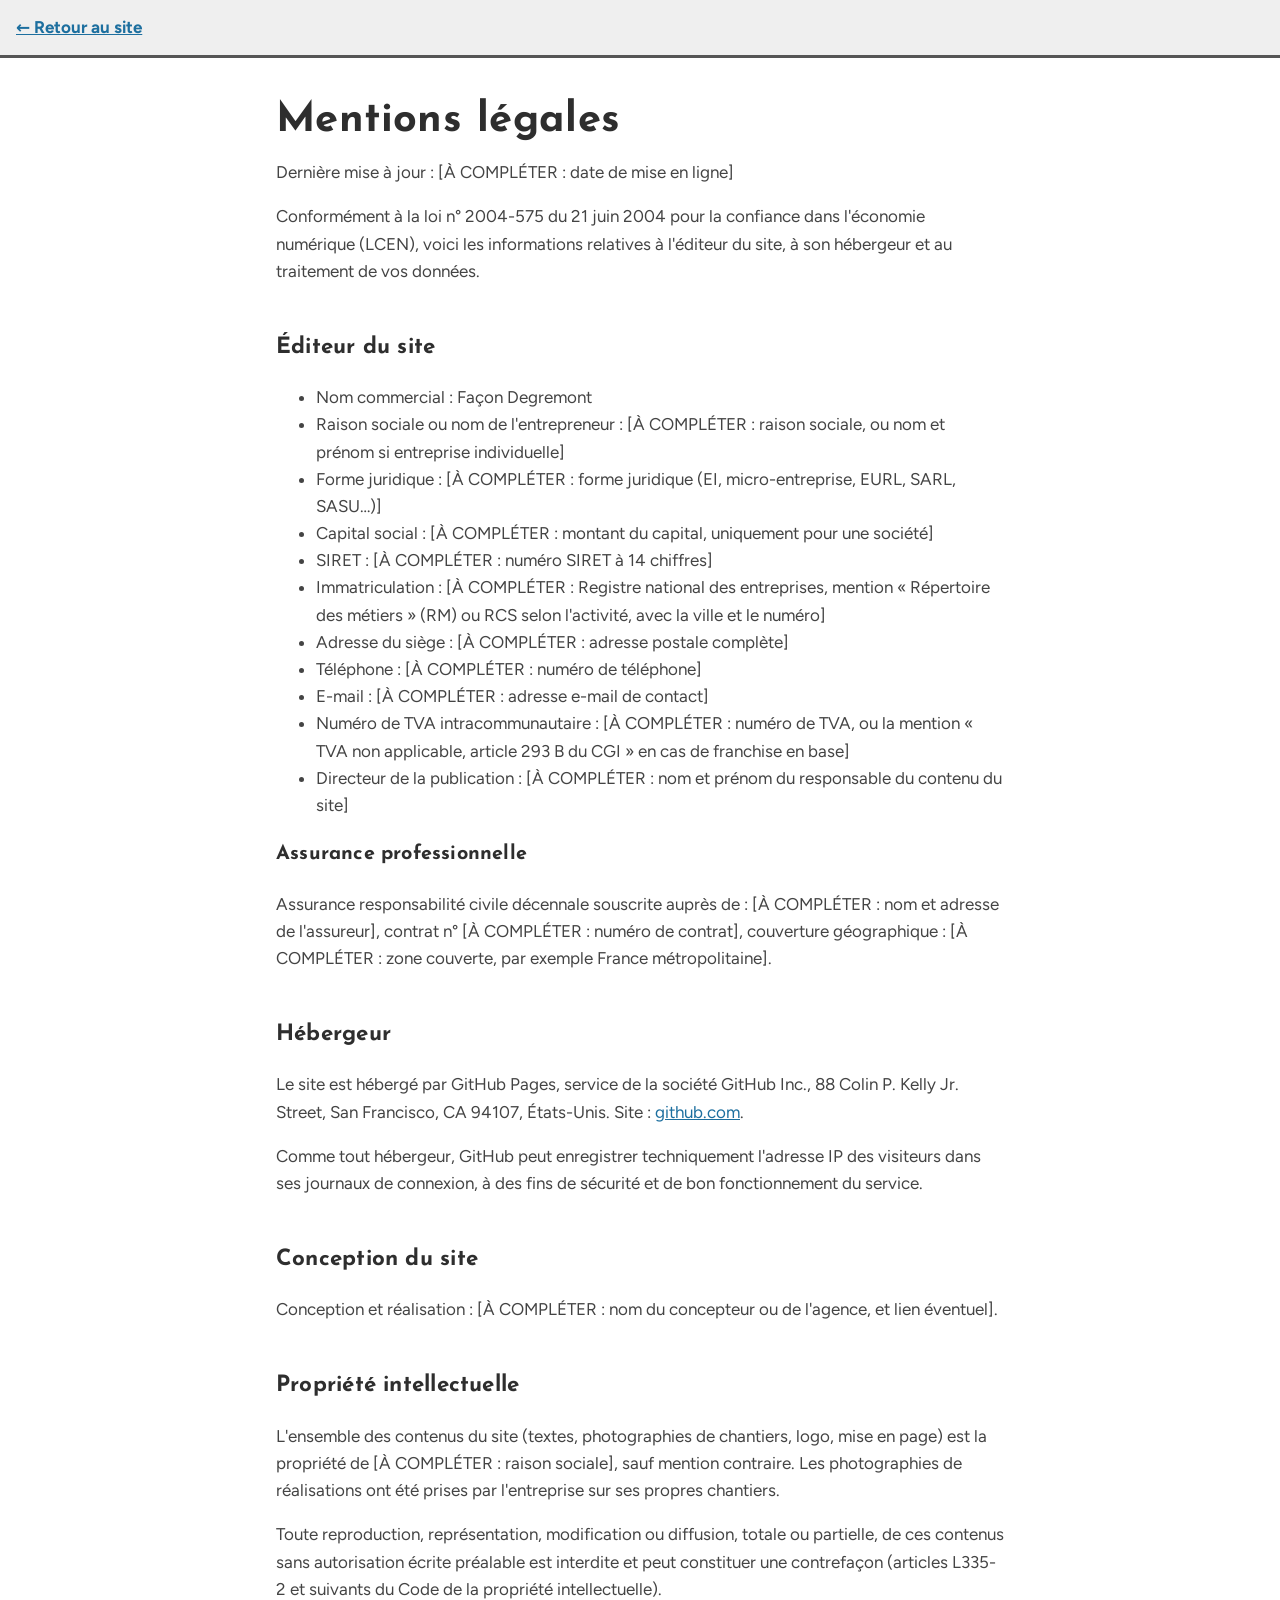
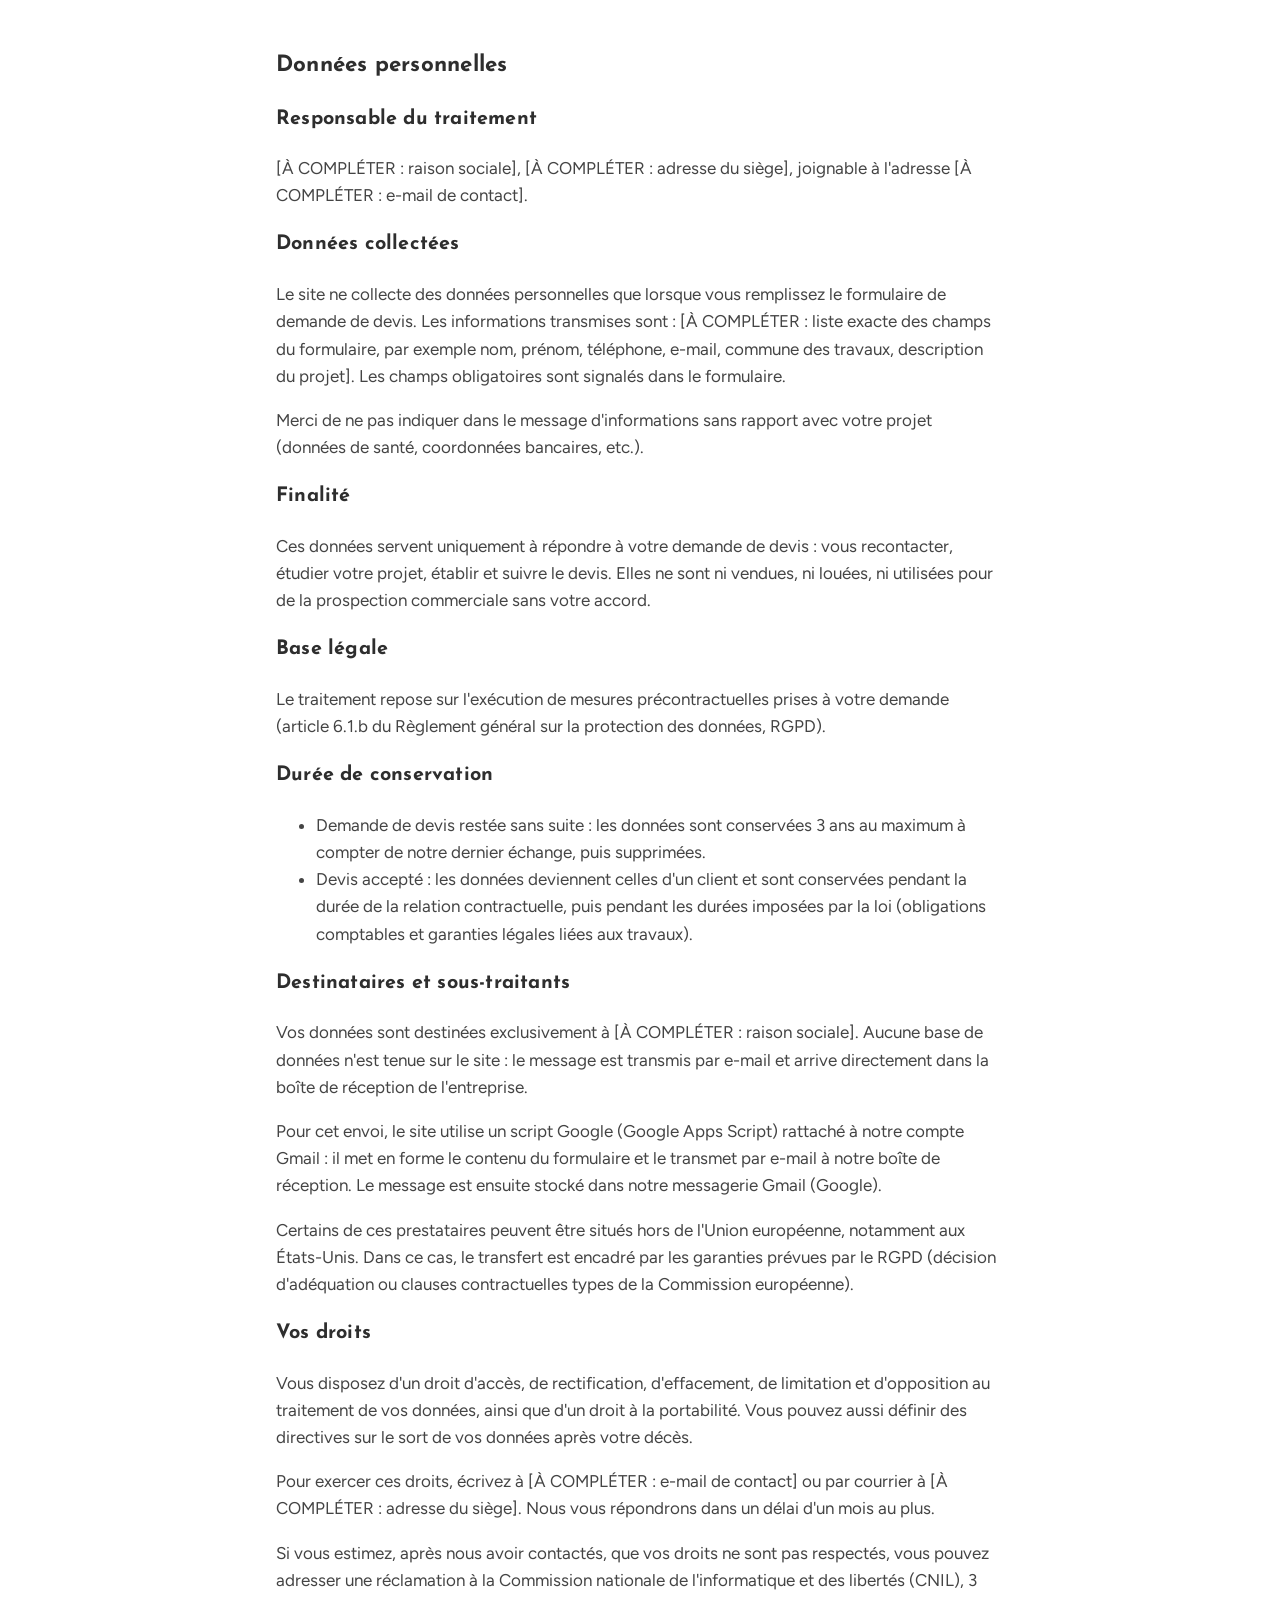
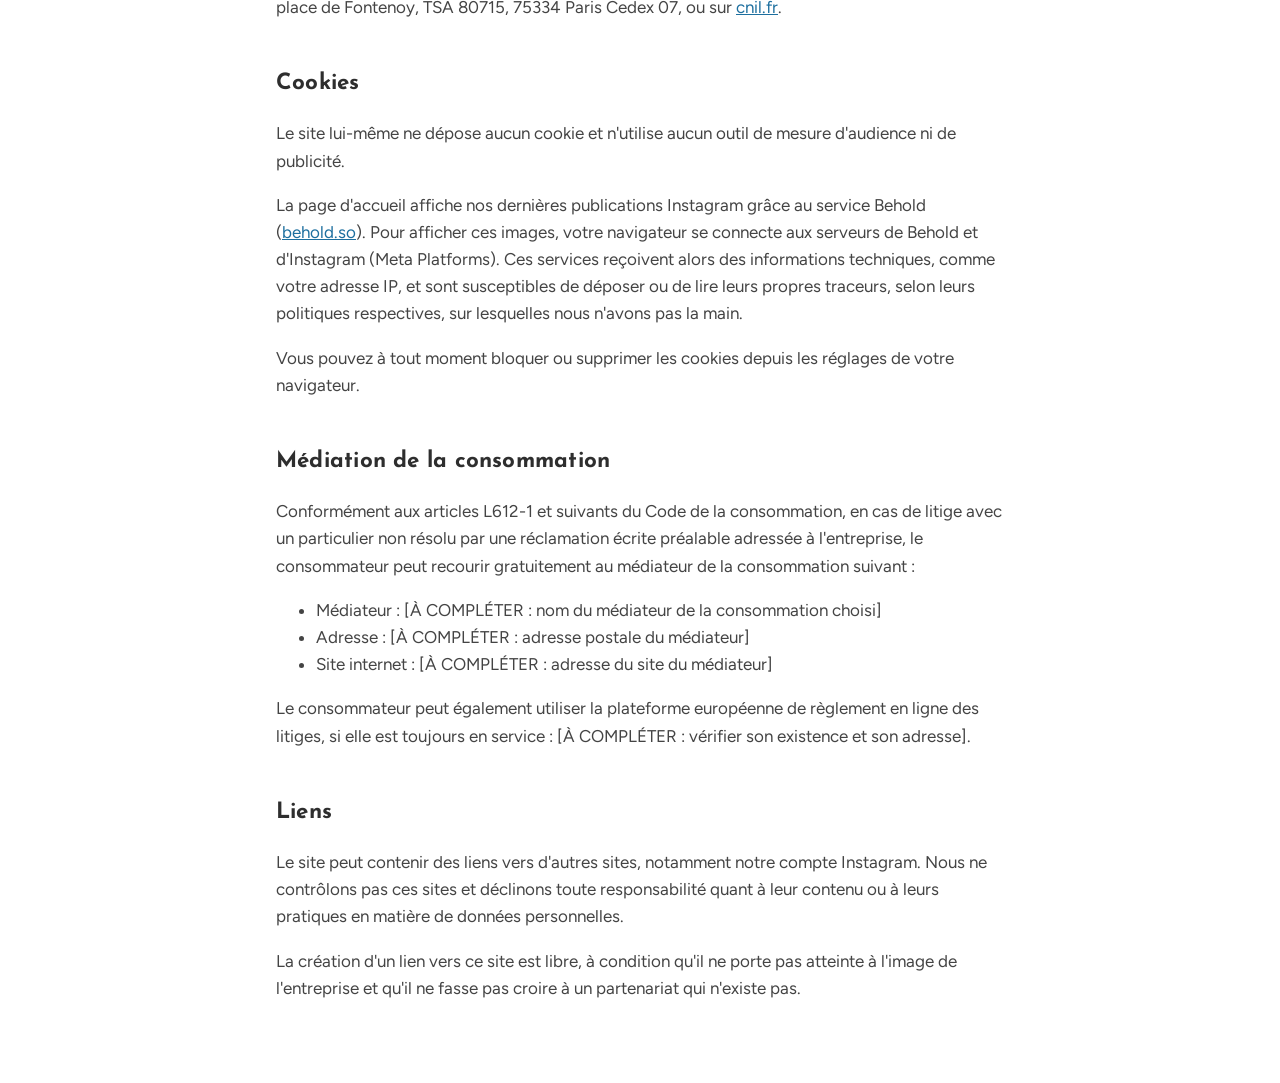
==== mentions-legales.html @ e706d376 "Premier envoi du site Façon Degremont Co-Authored-By: Claude Sonnet 5.5 <noreply@anthropic.com>" ====
<!doctype html>
<html lang="fr">
<head>
  <meta charset="utf-8">
  <meta name="viewport" content="width=device-width, initial-scale=1">
  <meta name="robots" content="noindex">
  <title>Mentions légales et données personnelles | Façon Degremont</title>
  <meta name="description" content="Mentions légales, hébergement, protection des données personnelles et cookies du site Façon Degremont.">
  <link rel="stylesheet" href="css/style.css">
</head>
<body class="page-legale">

  <!--
    BROUILLON À FAIRE RELIRE PAR UN PROFESSIONNEL (juriste, avocat ou expert-comptable) AVANT MISE EN LIGNE.
    Tous les champs [À COMPLÉTER : ...] doivent être remplis avec les informations réelles de l'entreprise.
    Les références de textes de loi et les durées sont à revérifier sur legifrance.gouv.fr, cnil.fr,
    economie.gouv.fr (DGCCRF) et service-public.fr.
  -->

  <header class="legal-header">
    <a href="index.html" class="legal-back">← Retour au site</a>
  </header>

  <main class="legal container">

    <h1>Mentions légales</h1>
    <p>Dernière mise à jour : [À COMPLÉTER : date de mise en ligne]</p>
    <p>Conformément à la loi n° 2004-575 du 21 juin 2004 pour la confiance dans l'économie numérique (LCEN), voici les informations relatives à l'éditeur du site, à son hébergeur et au traitement de vos données.</p>

    <section id="editeur">
      <h2>Éditeur du site</h2>
      <ul>
        <li>Nom commercial : Façon Degremont</li>
        <li>Raison sociale ou nom de l'entrepreneur : [À COMPLÉTER : raison sociale, ou nom et prénom si entreprise individuelle]</li>
        <li>Forme juridique : [À COMPLÉTER : forme juridique (EI, micro-entreprise, EURL, SARL, SASU…)]</li>
        <li>Capital social : [À COMPLÉTER : montant du capital, uniquement pour une société]</li>
        <li>SIRET : [À COMPLÉTER : numéro SIRET à 14 chiffres]</li>
        <li>Immatriculation : [À COMPLÉTER : Registre national des entreprises, mention « Répertoire des métiers » (RM) ou RCS selon l'activité, avec la ville et le numéro]</li>
        <li>Adresse du siège : [À COMPLÉTER : adresse postale complète]</li>
        <li>Téléphone : [À COMPLÉTER : numéro de téléphone]</li>
        <li>E-mail : [À COMPLÉTER : adresse e-mail de contact]</li>
        <li>Numéro de TVA intracommunautaire : [À COMPLÉTER : numéro de TVA, ou la mention « TVA non applicable, article 293 B du CGI » en cas de franchise en base]</li>
        <li>Directeur de la publication : [À COMPLÉTER : nom et prénom du responsable du contenu du site]</li>
      </ul>

      <h3>Assurance professionnelle</h3>
      <p>Assurance responsabilité civile décennale souscrite auprès de : [À COMPLÉTER : nom et adresse de l'assureur], contrat n° [À COMPLÉTER : numéro de contrat], couverture géographique : [À COMPLÉTER : zone couverte, par exemple France métropolitaine].</p>
      <!--
        Pour un artisan du bâtiment, l'assurance décennale (nom de l'assureur, coordonnées, zone géographique couverte)
        doit figurer sur chaque devis et chaque facture (loi Pinel du 18 juin 2014, article L243-2 du Code des assurances,
        à vérifier). Sur le site, ce n'est pas strictement imposé mais c'est conseillé : c'est un gage de sérieux et
        cela évite toute ambiguïté si le site présente des tarifs ou des offres.
      -->
    </section>

    <section id="hebergeur">
      <h2>Hébergeur</h2>
      <p>Le site est hébergé par GitHub Pages, service de la société GitHub Inc., 88 Colin P. Kelly Jr. Street, San Francisco, CA 94107, États-Unis. Site : <a href="https://github.com" rel="noopener">github.com</a>.</p>
      <p>Comme tout hébergeur, GitHub peut enregistrer techniquement l'adresse IP des visiteurs dans ses journaux de connexion, à des fins de sécurité et de bon fonctionnement du service.</p>
    </section>

    <section id="credits">
      <h2>Conception du site</h2>
      <p>Conception et réalisation : [À COMPLÉTER : nom du concepteur ou de l'agence, et lien éventuel].</p>
    </section>

    <section id="propriete">
      <h2>Propriété intellectuelle</h2>
      <p>L'ensemble des contenus du site (textes, photographies de chantiers, logo, mise en page) est la propriété de [À COMPLÉTER : raison sociale], sauf mention contraire. Les photographies de réalisations ont été prises par l'entreprise sur ses propres chantiers.</p>
      <p>Toute reproduction, représentation, modification ou diffusion, totale ou partielle, de ces contenus sans autorisation écrite préalable est interdite et peut constituer une contrefaçon (articles L335-2 et suivants du Code de la propriété intellectuelle).</p>
      <!--
        À vérifier par l'entreprise : que chaque photo publiée a bien été prise par elle ; que les clients ont donné leur accord
        pour la publication des photos de leur logement ; qu'aucune personne ni élément permettant d'identifier le domicile
        (numéro de rue, plaque, visage) n'apparaît sans autorisation.
      -->
    </section>

    <section id="donnees">
      <h2>Données personnelles</h2>

      <h3>Responsable du traitement</h3>
      <p>[À COMPLÉTER : raison sociale], [À COMPLÉTER : adresse du siège], joignable à l'adresse [À COMPLÉTER : e-mail de contact].</p>

      <h3>Données collectées</h3>
      <p>Le site ne collecte des données personnelles que lorsque vous remplissez le formulaire de demande de devis. Les informations transmises sont : [À COMPLÉTER : liste exacte des champs du formulaire, par exemple nom, prénom, téléphone, e-mail, commune des travaux, description du projet]. Les champs obligatoires sont signalés dans le formulaire.</p>
      <p>Merci de ne pas indiquer dans le message d'informations sans rapport avec votre projet (données de santé, coordonnées bancaires, etc.).</p>

      <h3>Finalité</h3>
      <p>Ces données servent uniquement à répondre à votre demande de devis : vous recontacter, étudier votre projet, établir et suivre le devis. Elles ne sont ni vendues, ni louées, ni utilisées pour de la prospection commerciale sans votre accord.</p>

      <h3>Base légale</h3>
      <p>Le traitement repose sur l'exécution de mesures précontractuelles prises à votre demande (article 6.1.b du Règlement général sur la protection des données, RGPD).</p>

      <h3>Durée de conservation</h3>
      <ul>
        <li>Demande de devis restée sans suite : les données sont conservées 3 ans au maximum à compter de notre dernier échange, puis supprimées.</li>
        <li>Devis accepté : les données deviennent celles d'un client et sont conservées pendant la durée de la relation contractuelle, puis pendant les durées imposées par la loi (obligations comptables et garanties légales liées aux travaux).</li>
      </ul>
      <!--
        Durées proposées, à valider avec un professionnel : 3 ans pour un prospect correspond à la recommandation de la CNIL ;
        pour un client, pièces comptables 10 ans (Code de commerce) et dossier de chantier pendant la durée de la garantie
        décennale (10 ans après réception des travaux). À vérifier.
      -->

      <h3>Destinataires et sous-traitants</h3>
      <p>Vos données sont destinées exclusivement à [À COMPLÉTER : raison sociale]. Aucune base de données n'est tenue sur le site : le message est transmis par e-mail et arrive directement dans la boîte de réception de l'entreprise.</p>
      <p>Pour cet envoi, le site utilise un script Google (Google Apps Script) rattaché à notre compte Gmail : il met en forme le contenu du formulaire et le transmet par e-mail à notre boîte de réception. Le message est ensuite stocké dans notre messagerie Gmail (Google).</p>
      <p>Certains de ces prestataires peuvent être situés hors de l'Union européenne, notamment aux États-Unis. Dans ce cas, le transfert est encadré par les garanties prévues par le RGPD (décision d'adéquation ou clauses contractuelles types de la Commission européenne).</p>
      <!--
        À vérifier avant mise en ligne : garanties de transfert de Google (hébergement hors UE possible, clauses contractuelles types),
        durée de conservation des messages dans Gmail, et mention éventuelle de Google dans la politique de confidentialité. Adapter le paragraphe ci-dessus selon le résultat.
      -->

      <h3>Vos droits</h3>
      <p>Vous disposez d'un droit d'accès, de rectification, d'effacement, de limitation et d'opposition au traitement de vos données, ainsi que d'un droit à la portabilité. Vous pouvez aussi définir des directives sur le sort de vos données après votre décès.</p>
      <p>Pour exercer ces droits, écrivez à [À COMPLÉTER : e-mail de contact] ou par courrier à [À COMPLÉTER : adresse du siège]. Nous vous répondrons dans un délai d'un mois au plus.</p>
      <p>Si vous estimez, après nous avoir contactés, que vos droits ne sont pas respectés, vous pouvez adresser une réclamation à la Commission nationale de l'informatique et des libertés (CNIL), 3 place de Fontenoy, TSA 80715, 75334 Paris Cedex 07, ou sur <a href="https://www.cnil.fr" rel="noopener">cnil.fr</a>.</p>
    </section>

    <section id="cookies">
      <h2>Cookies</h2>
      <p>Le site lui-même ne dépose aucun cookie et n'utilise aucun outil de mesure d'audience ni de publicité.</p>
      <p>La page d'accueil affiche nos dernières publications Instagram grâce au service Behold (<a href="https://behold.so" rel="noopener">behold.so</a>). Pour afficher ces images, votre navigateur se connecte aux serveurs de Behold et d'Instagram (Meta Platforms). Ces services reçoivent alors des informations techniques, comme votre adresse IP, et sont susceptibles de déposer ou de lire leurs propres traceurs, selon leurs politiques respectives, sur lesquelles nous n'avons pas la main.</p>
      <p>Vous pouvez à tout moment bloquer ou supprimer les cookies depuis les réglages de votre navigateur.</p>
      <!--
        À vérifier techniquement avant mise en ligne (outils de développement du navigateur, onglet Application / Stockage,
        en navigation privée) : le widget Behold ou les images Instagram déposent-ils des cookies ou lisent-ils un stockage local ?
        - Si aucun traceur : garder ce texte tel quel.
        - Si des traceurs non indispensables sont déposés : il faut recueillir le consentement AVANT de charger le widget
          (bandeau avec boutons « Accepter » et « Refuser » de même poids, ou affichage du flux au clic sur
          « Afficher les publications Instagram »), et compléter cette section avec la liste des traceurs et leur durée.
      -->
    </section>

    <section id="mediation">
      <h2>Médiation de la consommation</h2>
      <p>Conformément aux articles L612-1 et suivants du Code de la consommation, en cas de litige avec un particulier non résolu par une réclamation écrite préalable adressée à l'entreprise, le consommateur peut recourir gratuitement au médiateur de la consommation suivant :</p>
      <ul>
        <li>Médiateur : [À COMPLÉTER : nom du médiateur de la consommation choisi]</li>
        <li>Adresse : [À COMPLÉTER : adresse postale du médiateur]</li>
        <li>Site internet : [À COMPLÉTER : adresse du site du médiateur]</li>
      </ul>
      <p>Le consommateur peut également utiliser la plateforme européenne de règlement en ligne des litiges, si elle est toujours en service : [À COMPLÉTER : vérifier son existence et son adresse].</p>
      <!--
        Obligation : tout professionnel qui vend des biens ou des services à des particuliers doit adhérer à un médiateur
        de la consommation et communiquer ses coordonnées (site, devis, contrats). L'adhésion est payante pour l'entreprise,
        gratuite pour le client. Liste des médiateurs référencés : site de la CECMC (economie.gouv.fr/mediation-conso).
        La plateforme européenne de règlement en ligne des litiges (RLL) a été annoncée comme supprimée en 2025 : vérifier
        avant de la mentionner, sinon retirer le paragraphe.
      -->
    </section>

    <section id="liens">
      <h2>Liens</h2>
      <p>Le site peut contenir des liens vers d'autres sites, notamment notre compte Instagram. Nous ne contrôlons pas ces sites et déclinons toute responsabilité quant à leur contenu ou à leurs pratiques en matière de données personnelles.</p>
      <p>La création d'un lien vers ce site est libre, à condition qu'il ne porte pas atteinte à l'image de l'entreprise et qu'il ne fasse pas croire à un partenariat qui n'existe pas.</p>
    </section>

  </main>

  <!--
    TEXTE DE LA CASE DU FORMULAIRE DE DEVIS (case NON précochée, envoi impossible sans elle) :

    <label><input type="checkbox" name="rgpd" required> J'accepte que mes informations soient utilisées uniquement pour répondre à ma demande de devis. <a href="mentions-legales.html#donnees">En savoir plus</a></label>
  -->
</body>
</html>
---- css/style.css ----
/* Façon Degremont — charte : bleu #70c8fa, gris #aaaaaa, gris clair #efefef, anthracite #555555 */
@font-face { font-family: "Josefin"; src: url("../assets/fonts/josefin-sans-latin-wght-normal.woff2") format("woff2"); font-weight: 100 700; font-display: swap; }
@font-face { font-family: "Figtree"; src: url("../assets/fonts/figtree-latin-wght-normal.woff2") format("woff2"); font-weight: 300 900; font-display: swap; }

:root {
  --bleu: #70c8fa;
  --bleu-fonce: #1d6f9f;      /* texte/lien bleu lisible (contraste AA sur clair) */
  --bleu-pale: #e3f4fe;
  --gris: #aaaaaa;
  --gris-clair: #efefef;
  --anthracite: #555555;
  --encre: #2e2e2e;
  --texte: #444444;
  --blanc: #ffffff;
  --trait: 3px solid var(--anthracite);
  --r: 4px;
  --gut: 16px;
  --max: 1200px;
  --ease: cubic-bezier(.2,.7,.2,1);
}

*, *::before, *::after { box-sizing: border-box; }
html { scroll-behavior: smooth; scroll-padding-top: 72px; -webkit-text-size-adjust: 100%; }
@media (prefers-reduced-motion: reduce) { html { scroll-behavior: auto; } *, *::before, *::after { animation-duration: .01ms !important; transition-duration: .01ms !important; } }
body { margin: 0; background: var(--gris-clair); color: var(--texte); font: 400 1.0625rem/1.6 "Figtree", system-ui, sans-serif; overflow-x: hidden; }
img { max-width: 100%; display: block; }
a { color: var(--bleu-fonce); }
h1, h2, h3, .title, .brand-name, .slogan { font-family: "Josefin", "Figtree", sans-serif; color: var(--encre); letter-spacing: .01em; }
h1 { font-size: clamp(2rem, 7.5vw, 3.6rem); line-height: 1.05; font-weight: 700; margin: .2em 0 .35em; text-wrap: balance; }
.title { font-size: clamp(1.7rem, 5.5vw, 2.6rem); font-weight: 700; line-height: 1.1; margin: 0 0 .6em; }
.sr-only { position: absolute; width: 1px; height: 1px; overflow: hidden; clip: rect(0 0 0 0); white-space: nowrap; }
.skip { position: absolute; left: -999px; top: 8px; background: var(--encre); color: #fff; padding: 8px 12px; z-index: 100; }
.skip:focus { left: 8px; }
:focus-visible { outline: 3px solid var(--bleu-fonce); outline-offset: 3px; }

/* Boutons */
.btn { display: inline-flex; align-items: center; justify-content: center; min-height: 48px; padding: 0 22px; background: var(--bleu); color: var(--encre); font: 700 1rem/1 "Figtree", sans-serif; text-decoration: none; border: var(--trait); border-radius: var(--r); box-shadow: 4px 4px 0 var(--anthracite); transition: transform .15s var(--ease), box-shadow .15s var(--ease); cursor: pointer; }
.btn:active { transform: translate(3px, 3px); box-shadow: 1px 1px 0 var(--anthracite); }
@media (hover: hover) { .btn:hover { transform: translate(-1px, -1px); box-shadow: 6px 6px 0 var(--anthracite); } }
.btn-small { min-height: 40px; padding: 0 14px; font-size: .92rem; box-shadow: 3px 3px 0 var(--anthracite); }
.btn-block { width: 100%; }

/* En-tête */
.top { position: sticky; top: 0; z-index: 50; display: flex; align-items: center; gap: 12px; padding: 10px var(--gut); background: rgba(239,239,239,.92); backdrop-filter: blur(8px); border-bottom: 1px solid rgba(85,85,85,.15); }
.brand { display: flex; align-items: center; gap: 10px; text-decoration: none; margin-right: auto; }
.brand img { width: 40px; height: 40px; object-fit: contain; }
.brand-name { white-space: nowrap; font-weight: 700; font-size: clamp(.85rem, 3.8vw, 1.05rem); text-transform: uppercase; letter-spacing: .08em; }
.call, .burger { width: 44px; height: 44px; display: grid; place-items: center; border: 2px solid var(--anthracite); border-radius: var(--r); background: var(--blanc); }
.call svg { width: 20px; fill: var(--anthracite); }
.burger { gap: 5px; align-content: center; cursor: pointer; padding: 0; }
.burger span { display: block; width: 20px; height: 2px; background: var(--anthracite); transition: transform .2s; }
.burger[aria-expanded="true"] span:first-child { transform: translateY(3.5px) rotate(45deg); }
.burger[aria-expanded="true"] span:last-child { transform: translateY(-3.5px) rotate(-45deg); }
.nav { position: fixed; inset: 65px 0 auto 0; display: flex; flex-direction: column; gap: 4px; padding: 12px var(--gut) 20px; background: var(--gris-clair); border-bottom: var(--trait); transform: translateY(-120%); transition: transform .3s var(--ease); }
.nav.open { transform: none; }
.nav a:not(.btn) { padding: 12px 4px; color: var(--encre); text-decoration: none; font-weight: 600; border-bottom: 1px solid rgba(85,85,85,.15); }
.nav .btn { margin-top: 10px; }
@media (min-width: 960px) {
  .burger, .call { display: none; }
  .nav { position: static; transform: none; flex-direction: row; align-items: center; gap: 22px; padding: 0; background: none; border: 0; }
  .nav a:not(.btn) { border: 0; padding: 6px 0; font-size: .95rem; background: linear-gradient(var(--bleu), var(--bleu)) 0 100% / 0 3px no-repeat; transition: background-size .25s var(--ease); }
  .nav a:not(.btn):hover { background-size: 100% 3px; }
  .nav .btn { margin: 0; }
}

/* Accueil + maison */
.hero { display: grid; gap: 8px; padding: 20px var(--gut) 32px; max-width: var(--max); margin: 0 auto; }
.slogan { margin: 0; color: var(--bleu-fonce); font-size: .82rem; font-weight: 600; text-transform: uppercase; letter-spacing: .32em; }
.lead { font-size: 1.08rem; max-width: 36em; margin: 0 0 20px; }
.pick-label { font-weight: 700; color: var(--encre); margin: 0 0 10px; }
.chips { display: flex; flex-wrap: wrap; gap: 8px; margin-bottom: 22px; }
.chip { display: inline-flex; align-items: center; gap: 8px; min-height: 44px; padding: 0 16px; font: 600 .98rem "Figtree", sans-serif; color: var(--encre); background: var(--blanc); border: 2px solid var(--anthracite); border-radius: 999px; cursor: pointer; transition: background .2s, transform .15s; }
.chip .dot { width: 10px; height: 10px; border-radius: 50%; border: 2px solid var(--anthracite); background: var(--gris-clair); transition: background .2s; }
.chip:active { transform: scale(.96); }
@media (hover: hover) { .chip:hover { background: var(--bleu-pale); } }
.chip[aria-pressed="true"] { background: var(--bleu); }
.chip[aria-pressed="true"] .dot { background: var(--encre); }
.hero-cta { display: flex; flex-wrap: wrap; align-items: center; gap: 16px 22px; }
.link-tel { font-weight: 700; color: var(--encre); text-decoration: none; border-bottom: 3px solid var(--bleu); padding-bottom: 2px; }

.stage { position: relative; order: -1; height: clamp(250px, 40vh, 400px); margin: 0 calc(var(--gut) * -1); }
.stage-3d { position: absolute; inset: 0; touch-action: pan-y; }
.stage-3d canvas { display: block; width: 100% !important; height: 100% !important; }
.stage-fallback { position: absolute; inset: 0; margin: auto; width: 58%; max-width: 300px; height: auto; opacity: 0; transition: opacity .5s; }
.no-3d .stage-fallback { opacity: 1; }
.stage-hint { position: absolute; left: 0; right: 0; bottom: 6px; margin: 0; text-align: center; font-size: .85rem; color: var(--anthracite); transition: opacity .4s; pointer-events: none; }
.stage.has-focus .stage-hint { opacity: 0; }

.panel { position: fixed; left: 0; right: 0; bottom: 0; z-index: 60; max-height: 56vh; overflow-y: auto; padding: 22px var(--gut) calc(18px + env(safe-area-inset-bottom)); background: var(--blanc); border-top: var(--trait); border-radius: 14px 14px 0 0; box-shadow: 0 -10px 40px rgba(0,0,0,.18); transform: translateY(105%); transition: transform .45s var(--ease); }
.panel.show { transform: none; }
.panel::before { content: ""; position: absolute; top: 8px; left: 50%; width: 44px; height: 4px; margin-left: -22px; border-radius: 4px; background: var(--gris); }
.panel-close { position: absolute; top: 10px; right: 10px; width: 44px; height: 44px; font-size: 1.8rem; line-height: 1; color: var(--encre); background: none; border: 0; cursor: pointer; }
.panel-title { margin: 4px 48px 6px 0; font-size: 1.6rem; }
.panel-text { margin: 0 0 14px; }
.panel-photos { display: grid; grid-auto-flow: column; grid-auto-columns: 42%; gap: 10px; overflow-x: auto; scroll-snap-type: x mandatory; margin: 0 calc(var(--gut) * -1) 14px; padding: 0 var(--gut) 6px; scrollbar-width: thin; }
.ph { position: relative; padding: 0; border: 2px solid var(--anthracite); border-radius: var(--r); background: var(--gris-clair); overflow: hidden; cursor: zoom-in; scroll-snap-align: start; aspect-ratio: 3 / 4; }
.ph img { width: 100%; height: 100%; object-fit: cover; transition: transform .5s var(--ease); }
@media (hover: hover) { .ph:hover img { transform: scale(1.05); } }
.ph span { position: absolute; left: 0; right: 0; bottom: 0; padding: 22px 10px 8px; font-size: .85rem; color: #fff; text-align: left; background: linear-gradient(transparent, rgba(0,0,0,.65)); }
.panel-link { font-weight: 700; }

@media (min-width: 960px) {
  .hero { grid-template-columns: minmax(0, 5fr) minmax(0, 6fr); align-items: center; min-height: calc(100vh - 66px); padding-top: 10px; }
  .stage { order: 0; height: min(78vh, 680px); margin: 0; }
  .panel { position: absolute; left: auto; right: 0; top: 50%; bottom: auto; width: min(400px, 70%); max-height: 92%; border: var(--trait); border-radius: var(--r); box-shadow: 8px 8px 0 var(--anthracite); transform: translate(30px, -50%); opacity: 0; pointer-events: none; transition: transform .45s var(--ease), opacity .3s; }
  .panel.show { transform: translate(0, -50%); opacity: 1; pointer-events: auto; }
  .panel::before { display: none; }
  .panel-photos { grid-auto-flow: row; grid-template-columns: 1fr 1fr; grid-auto-columns: auto; overflow: visible; margin: 0 0 14px; padding: 0; }
  .ph { aspect-ratio: 1; }
}

/* Pourquoi */
.why { background: var(--anthracite); color: #f4f4f4; padding: 34px var(--gut); }
.why-list { list-style: none; margin: 0 auto; padding: 0; max-width: var(--max); display: grid; gap: 22px; }
.why-list li { display: grid; gap: 4px; padding-left: 18px; border-left: 4px solid var(--bleu); }
.why-list strong { font: 700 1.25rem/1.2 "Josefin", sans-serif; color: #fff; }
@media (min-width: 760px) { .why-list { grid-template-columns: repeat(3, 1fr); gap: 32px; } }

/* Sections génériques */
.steps, .works, .reviews, .insta, .contact { max-width: var(--max); margin: 0 auto; padding: 56px var(--gut); }
.section-head { display: flex; flex-wrap: wrap; align-items: baseline; justify-content: space-between; gap: 4px 20px; margin-bottom: 20px; }
.section-head .title { margin: 0; }
.section-sub { margin: 0; color: var(--anthracite); }
.link-more { font-weight: 700; }

/* Étapes : ligne qui se dessine au défilement */
.steps-list { list-style: none; margin: 0; padding: 0; display: grid; gap: 26px; position: relative; }
.steps-list::before { content: ""; position: absolute; left: 23px; top: 10px; bottom: 10px; width: 3px; background: var(--anthracite); transform-origin: top; transform: scaleY(var(--p, 0)); transition: transform 1.6s var(--ease); }
.steps-list.on { --p: 1; }
.step { position: relative; display: grid; grid-template-columns: 48px 1fr; column-gap: 16px; align-items: start; opacity: .25; transform: translateY(10px); transition: opacity .5s, transform .5s var(--ease); }
.steps-list.on .step { opacity: 1; transform: none; }
.steps-list.on .step:nth-child(2) { transition-delay: .35s; } .steps-list.on .step:nth-child(3) { transition-delay: .7s; } .steps-list.on .step:nth-child(4) { transition-delay: 1.05s; }
.step-n { grid-row: span 2; display: grid; place-items: center; width: 48px; height: 48px; font: 700 1.3rem "Josefin", sans-serif; color: var(--encre); background: var(--bleu); border: var(--trait); border-radius: 50%; position: relative; z-index: 1; }
.step strong { font: 700 1.2rem/1.25 "Josefin", sans-serif; color: var(--encre); padding-top: 4px; }
@media (min-width: 860px) {
  .steps-list { grid-template-columns: repeat(4, 1fr); gap: 24px; }
  .steps-list::before { left: 24px; right: 24px; top: 23px; bottom: auto; width: auto; height: 3px; transform-origin: left; transform: scaleX(var(--p, 0)); }
  .step { grid-template-columns: 1fr; row-gap: 12px; }
  .step-n { grid-row: auto; }
}

/* Réalisations + avant/après */
.works-grid { display: grid; gap: 22px; }
@media (min-width: 700px) { .works-grid { grid-template-columns: 1fr 1fr; } }
@media (min-width: 1040px) { .works-grid { grid-template-columns: repeat(3, 1fr); } }
.work { background: var(--blanc); border: var(--trait); border-radius: var(--r); overflow: hidden; }
.ba { position: relative; aspect-ratio: 4 / 5; overflow: hidden; background: var(--gris); user-select: none; touch-action: pan-y; }
.ba img { position: absolute; inset: 0; width: 100%; height: 100%; object-fit: cover; pointer-events: none; }
.ba .ba-after { clip-path: inset(0 0 0 var(--x, 50%)); }
.ba-line { position: absolute; top: 0; bottom: 0; left: var(--x, 50%); width: 3px; margin-left: -1.5px; background: #fff; box-shadow: 0 0 0 1px rgba(0,0,0,.25); pointer-events: none; }
.ba-line::after { content: "‹ ›"; position: absolute; top: 50%; left: 50%; width: 44px; height: 44px; margin: -22px 0 0 -22px; display: grid; place-items: center; font: 700 1.1rem/1 "Figtree"; color: var(--encre); background: var(--bleu); border: var(--trait); border-radius: 50%; }
.ba input { position: absolute; inset: 0; width: 100%; height: 100%; margin: 0; opacity: 0; cursor: ew-resize; touch-action: pan-y; }
.ba-tag { position: absolute; top: 10px; padding: 3px 8px; font-size: .75rem; font-weight: 700; text-transform: uppercase; letter-spacing: .08em; color: var(--encre); background: rgba(255,255,255,.9); border-radius: 3px; pointer-events: none; }
.ba-tag.l { left: 10px; } .ba-tag.r { right: 10px; background: var(--bleu); }
.work-body { padding: 14px 16px 16px; border-top: var(--trait); }
.work-type { margin: 0; font-size: .82rem; font-weight: 700; text-transform: uppercase; letter-spacing: .06em; color: var(--bleu-fonce); }
.work h3 { margin: 4px 0 2px; font-size: 1.3rem; }
.work-lieu { margin: 0; font-size: .92rem; color: var(--anthracite); }
.work-more { margin-top: 10px; padding: 0; font: 700 .95rem "Figtree"; color: var(--bleu-fonce); background: none; border: 0; text-decoration: underline; cursor: pointer; min-height: 32px; }

/* Avis */
.reviews { padding-left: 0; padding-right: 0; }
.reviews .title { padding: 0 var(--gut); }
.reviews-track { display: grid; grid-auto-flow: column; grid-auto-columns: min(86%, 440px); gap: 16px; overflow-x: auto; scroll-snap-type: x mandatory; padding: 6px var(--gut) 14px; scrollbar-width: none; }
.reviews-track::-webkit-scrollbar { display: none; }
.review { scroll-snap-align: center; margin: 0; padding: 26px 22px 20px; background: var(--blanc); border: var(--trait); border-radius: var(--r); box-shadow: 6px 6px 0 var(--bleu); }
.review blockquote { margin: 0 0 14px; font-size: 1.12rem; color: var(--encre); }
.review blockquote::before { content: "«\00a0"; color: var(--bleu-fonce); font-weight: 700; }
.review blockquote::after { content: "\00a0»"; color: var(--bleu-fonce); font-weight: 700; }
.review figcaption { font-weight: 700; } .review figcaption span { font-weight: 400; color: var(--anthracite); }
.reviews-dots { display: flex; justify-content: center; gap: 4px; }
.reviews-dots button { width: 32px; height: 32px; padding: 0; background: none; border: 0; cursor: pointer; display: grid; place-items: center; }
.reviews-dots button::after { content: ""; width: 10px; height: 10px; border-radius: 50%; border: 2px solid var(--anthracite); }
.reviews-dots button[aria-current="true"]::after { background: var(--anthracite); }

/* Instagram */
.insta-feed { display: grid; grid-template-columns: repeat(3, 1fr); gap: 6px; }
@media (min-width: 760px) { .insta-feed { grid-template-columns: repeat(6, 1fr); gap: 10px; } }
.insta-feed a { position: relative; display: block; aspect-ratio: 1; overflow: hidden; background: var(--gris); border-radius: var(--r); }
.insta-feed img { width: 100%; height: 100%; object-fit: cover; transition: transform .5s var(--ease); }
@media (hover: hover) { .insta-feed a:hover img { transform: scale(1.06); } }
.insta-empty { grid-column: 1 / -1; padding: 26px; text-align: center; background: var(--blanc); border: 2px dashed var(--gris); border-radius: var(--r); }

/* Contact */
.contact { display: grid; gap: 28px; }
@media (min-width: 900px) { .contact { grid-template-columns: 5fr 7fr; gap: 56px; } }
.contact-infos { list-style: none; padding: 0; margin: 20px 0 0; display: grid; gap: 12px; }
.contact-infos li { display: grid; gap: 0; }
.contact-infos span { font-size: .8rem; text-transform: uppercase; letter-spacing: .08em; color: var(--anthracite); }
.contact-infos a, .contact-infos b { font-size: 1.1rem; font-weight: 700; color: var(--encre); text-decoration: none; }
.form { display: grid; gap: 14px; padding: 22px 18px; background: var(--blanc); border: var(--trait); border-radius: var(--r); box-shadow: 8px 8px 0 var(--bleu); }
.field { display: grid; gap: 6px; margin: 0; padding: 0; border: 0; min-width: 0; }
.field label, .field legend { font-weight: 700; color: var(--encre); padding: 0; }
.field small { font-weight: 400; color: var(--anthracite); }
.field input, .field textarea { width: 100%; min-height: 48px; padding: 10px 12px; font: inherit; font-size: 1rem; color: var(--encre); background: var(--gris-clair); border: 2px solid var(--gris); border-radius: var(--r); }
.field input:focus, .field textarea:focus { border-color: var(--anthracite); outline: none; background: #fff; }
.field input[aria-invalid="true"] { border-color: #b3261e; }
.checks { display: flex; flex-wrap: wrap; gap: 8px; margin-top: 6px; }
.checks label { display: inline-flex; align-items: center; gap: 8px; min-height: 44px; padding: 0 14px; font-weight: 600; border: 2px solid var(--gris); border-radius: 999px; cursor: pointer; }
.checks input { width: 18px; height: 18px; accent-color: var(--anthracite); margin: 0; }
.checks label:has(input:checked) { background: var(--bleu-pale); border-color: var(--anthracite); }
.consent { display: flex; gap: 10px; align-items: flex-start; font-size: .92rem; cursor: pointer; }
.consent input { width: 22px; height: 22px; flex: none; margin: 2px 0 0; accent-color: var(--anthracite); }
.hp { position: absolute; left: -9999px; }
.form-status { margin: 0; min-height: 1.4em; font-weight: 600; }
.form-status.ok { color: #1b6e3a; } .form-status.err { color: #b3261e; }

/* Pied de page */
.foot { display: grid; justify-items: center; gap: 4px; padding: 40px var(--gut) 48px; text-align: center; background: var(--blanc); border-top: var(--trait); }
.foot img { width: min(260px, 70vw); height: auto; margin-bottom: 4px; }
.foot-logo { display: block; }
.foot p { margin: 0; font-size: .92rem; }

/* Visionneuse */
.lightbox { width: 100vw; height: 100dvh; max-width: none; max-height: none; margin: 0; padding: 0; border: 0; background: rgba(20,20,20,.94); color: #fff; }
.lightbox[open] { display: grid; place-items: center; }
.lightbox::backdrop { background: transparent; }
.lightbox figure { margin: 0; display: grid; gap: 10px; justify-items: center; padding: 56px 12px; }
.lightbox img { max-width: min(100%, 1100px); max-height: calc(100dvh - 140px); object-fit: contain; border-radius: var(--r); }
.lightbox figcaption { font-size: .95rem; text-align: center; }
.lb-close, .lb-nav { position: absolute; width: 52px; height: 52px; font-size: 2.2rem; line-height: 1; color: #fff; background: rgba(255,255,255,.12); border: 0; border-radius: 50%; cursor: pointer; }
.lb-close { top: 12px; right: 12px; }
.lb-nav { top: 50%; margin-top: -26px; } .lb-prev { left: 10px; } .lb-next { right: 10px; }

/* Apparition au défilement */
.reveal { opacity: 0; transform: translateY(14px); transition: opacity .6s, transform .6s var(--ease); }
.reveal.on { opacity: 1; transform: none; }
.reveal:nth-child(2) { transition-delay: .12s; } .reveal:nth-child(3) { transition-delay: .24s; }

/* Page mentions légales */
.page-legale { background: var(--blanc); }
.legal-header { padding: 14px var(--gut); border-bottom: var(--trait); background: var(--gris-clair); }
.legal-back { font-weight: 700; }
.legal { max-width: 760px; margin: 0 auto; padding: 32px var(--gut) 64px; }
.legal h1 { font-size: clamp(1.8rem, 6vw, 2.6rem); }
.legal h2 { margin-top: 2em; font-size: 1.4rem; }

/* Bords de la scène 3D fondus dans le fond (pas d'arête de cadre visible) */
/* (masque radial retiré : il estompait les coins du logo) */
@media (min-width: 960px) {
  /* Panneau ouvert : la maison se cadre dans l'espace laissé libre à gauche */
}

/* --- Corrections après critique --- */
/* Interlocuteur unique : une personne, pas une liste de puces */
.why { padding: 48px var(--gut); }
.why-inner { max-width: var(--max); margin: 0 auto; display: grid; gap: 24px; align-items: center; }
.boss { margin: 0; max-width: 340px; border: 3px solid #fff; border-radius: var(--r); overflow: hidden; box-shadow: 8px 8px 0 var(--bleu); }
.boss img { width: 100%; height: auto; aspect-ratio: 4 / 5; object-fit: cover; }
.why-title { margin: 0 0 14px; font-size: clamp(1.6rem, 5.5vw, 2.5rem); line-height: 1.12; color: #fff; text-wrap: balance; }
.why-title span { color: var(--bleu); }
.why-quote { font: 600 1.2rem/1.4 "Figtree", sans-serif; color: #fff; border-left: 4px solid var(--bleu); padding-left: 14px; }
.why-text p { max-width: 38em; }
.why-tel { display: inline-block; margin-top: 6px; font: 700 1.35rem "Figtree", sans-serif; color: #fff; text-decoration: none; border-bottom: 3px solid var(--bleu); }
@media (min-width: 860px) { .why-inner:has(.boss:not([hidden])) { grid-template-columns: 340px 1fr; gap: 56px; } }
/* Ombre dure réservée aux boutons, au formulaire et au panneau */
.review { box-shadow: none; }
.works-all { margin: 26px auto 0; display: flex; width: fit-content; }
/* Accueil téléphone : titre d'abord, puis la maison, puis les métiers */
@media (max-width: 959px) {
  .hero-text { display: contents; }
  .hero h1 { order: -2; margin-bottom: 4px; font-size: clamp(1.8rem, 7.6vw, 2.6rem); }
  .stage { order: -1; height: clamp(230px, 34vh, 340px); }
  .lead { font-size: 1rem; margin-bottom: 14px; }
}

/* --- Retours du 2026-11-23 --- */
@media (min-width: 960px) {
  /* Panneau métier : tout tient sans barre de défilement, jamais de défilement horizontal */
  .panel { width: min(470px, 78%); max-height: none; overflow: visible; padding: 22px 22px 18px; }
  .panel-text { font-size: 1rem; }
  .panel-photos { overflow: visible; }
  .ph { aspect-ratio: 4 / 3; }
}
.panel { overflow-x: hidden; }
/* Avant / après : l'APRÈS se découvre en glissant vers la droite */
.ba .ba-after { clip-path: inset(0 calc(100% - var(--x, 50%)) 0 0); }
.ba-tag.l { background: var(--bleu); } .ba-tag.r { background: rgba(255,255,255,.9); }
/* L'image de secours ne doit jamais bloquer les clics sur la 3D */
.stage-fallback { pointer-events: none; }
@media (min-width: 960px) {
  /* Panneau : déborde dans la marge droite de l'écran pour laisser plus de place à la 3D */
  .panel { width: 440px; right: min(0px, calc((1200px - 100vw) / 2 + 16px)); }
  .panel-photos { grid-template-columns: repeat(3, 1fr); gap: 8px; }
  .ph span { font-size: .75rem; padding: 16px 6px 5px; }
}
/* Fondu calé sur les bords réels du canvas (aucune arête nette, quelle que soit sa largeur) */

/* --- Retours du 2026-11-23 (2) : métiers 3 + 2, blog --- */
.chips { display: grid; gap: 8px; }
.chips-row { display: flex; flex-wrap: nowrap; gap: 8px; }
@media (max-width: 420px) {
  .chips-row { gap: 6px; }
  .chip { padding: 0 11px; gap: 6px; font-size: .9rem; }
  .chip .dot { width: 8px; height: 8px; }
}

/* Blog : cartes, liste, article */
.blog-home { max-width: var(--max); margin: 0 auto; padding: 56px var(--gut); }
.blog-head { max-width: var(--max); margin: 0 auto; padding: 36px var(--gut) 4px; }
.blog-head p { max-width: 40em; margin: 0; }
.blog-grid { display: grid; gap: 22px; max-width: var(--max); margin: 0 auto; padding: 18px var(--gut) 64px; }
.blog-grid-home { padding: 0; }
@media (min-width: 700px) { .blog-grid { grid-template-columns: 1fr 1fr; } }
@media (min-width: 1040px) { .blog-grid { grid-template-columns: repeat(3, 1fr); } }
.post-card { display: flex; flex-direction: column; background: var(--blanc); color: var(--texte); text-decoration: none; border: var(--trait); border-radius: var(--r); overflow: hidden; transition: transform .2s var(--ease), box-shadow .2s var(--ease); }
.post-card img { width: 100%; aspect-ratio: 16 / 10; object-fit: cover; border-bottom: var(--trait); }
@media (hover: hover) { .post-card:hover { transform: translate(-2px, -2px); box-shadow: 6px 6px 0 var(--bleu); } }
.pc-body { display: grid; gap: 6px; padding: 14px 16px 18px; }
.pc-body strong { font: 700 1.25rem/1.2 "Josefin", sans-serif; color: var(--encre); }
.post-date { font-size: .8rem; font-weight: 700; text-transform: uppercase; letter-spacing: .07em; color: var(--bleu-fonce); margin: 0; }
.post { max-width: 720px; margin: 0 auto; padding: 28px var(--gut) 64px; }
.post-back { margin: 0 0 18px; font-weight: 700; }
.post h1 { margin: 6px 0 16px; font-size: clamp(1.7rem, 4.6vw, 2.5rem); line-height: 1.15; text-wrap: balance; }
.post-img { width: 100%; height: auto; max-height: 420px; object-fit: cover; margin: 0 0 22px; border: var(--trait); border-radius: var(--r); }
.post-body { font-size: 1.1rem; line-height: 1.7; }
.post-body h2 { margin: 1.8em 0 .4em; font-size: clamp(1.4rem, 4.5vw, 1.8rem); }
.post-body h3 { margin: 1.5em 0 .3em; font-size: 1.2rem; }
.post-body img { max-width: 100%; height: auto; border-radius: var(--r); }
.post-body blockquote { margin: 1.4em 0; padding: 4px 0 4px 16px; border-left: 4px solid var(--bleu); color: var(--encre); }
.post-cta { display: grid; gap: 10px; justify-items: start; margin-top: 44px; padding: 22px 20px; background: var(--blanc); border: var(--trait); border-radius: var(--r); box-shadow: 8px 8px 0 var(--bleu); }
.post-cta strong { font: 700 1.3rem "Josefin", sans-serif; color: var(--encre); }
.post-card img { height: auto; }
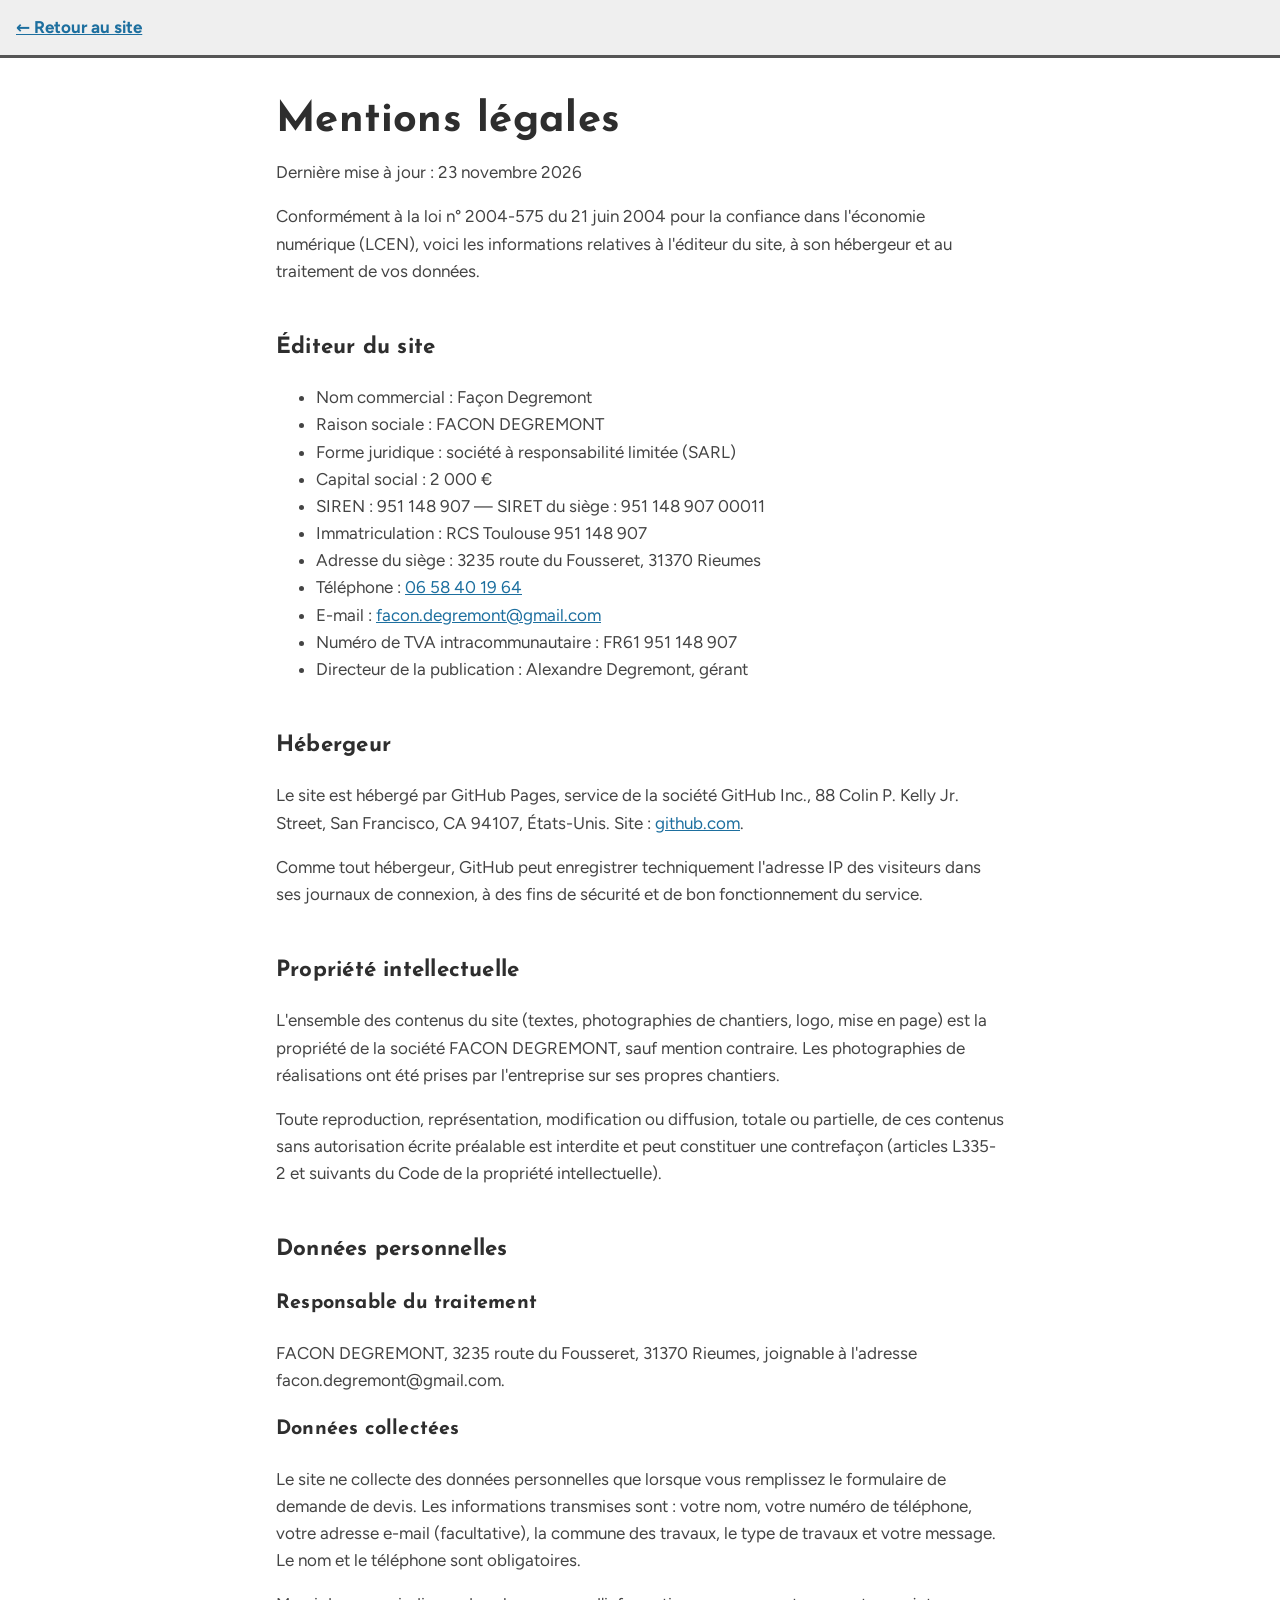
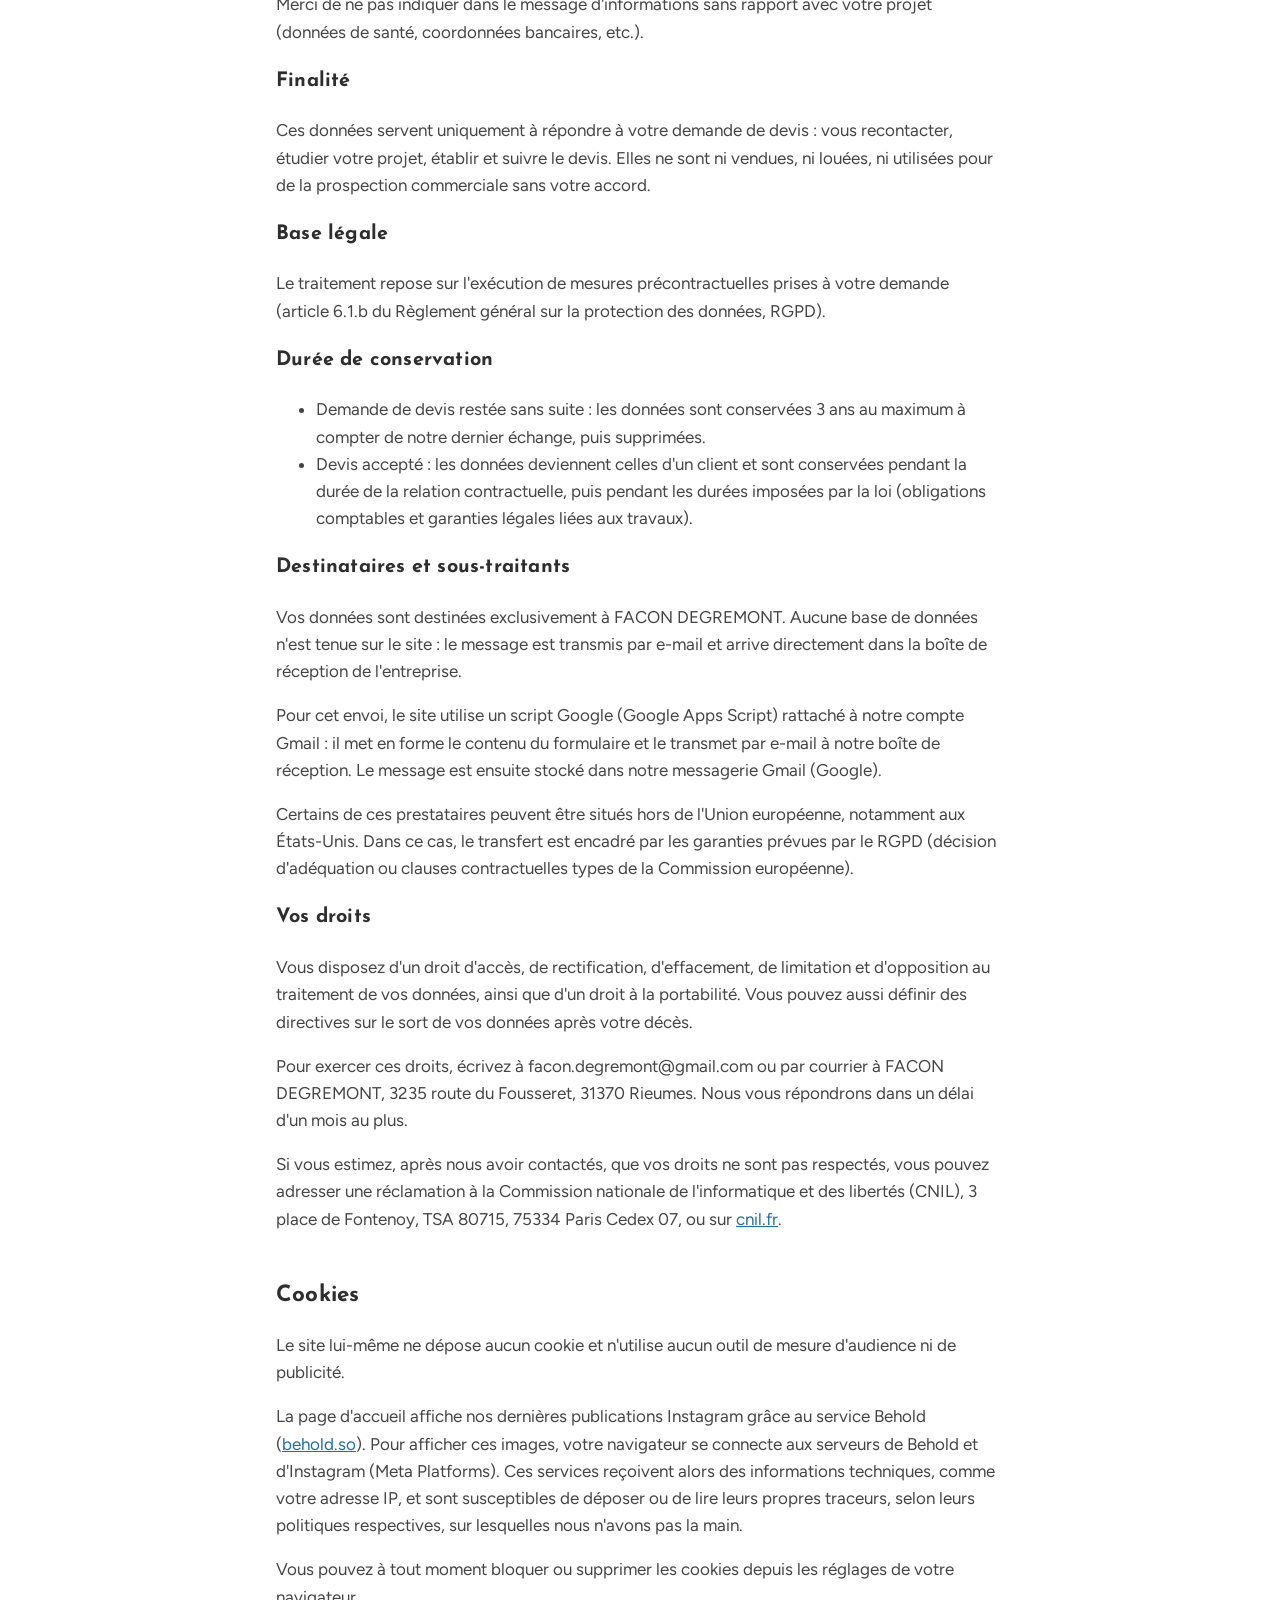
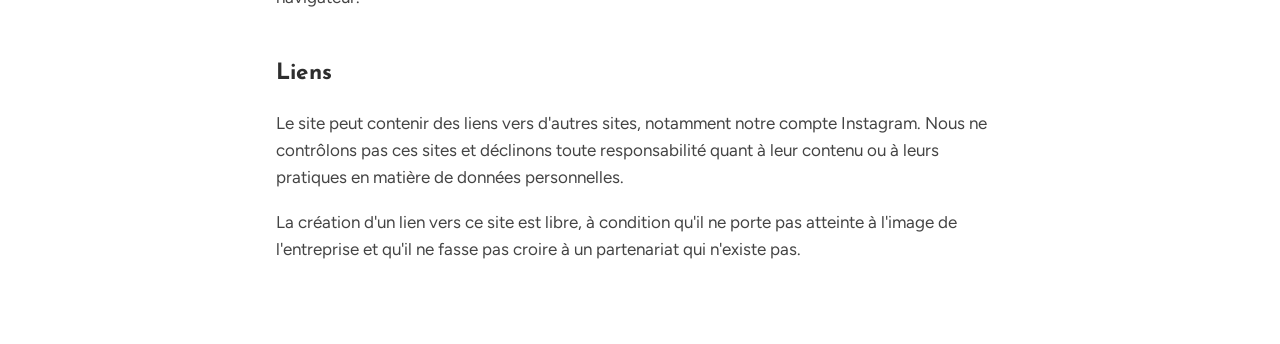
==== commit 7a31e367: "Mentions légales complétées, chantier vide retiré, garde-fous Co-Authored-By: Claude Sonnet 5.5 <nor" ====
--- a/mentions-legales.html
+++ b/mentions-legales.html
@@ -10,12 +10,7 @@
 </head>
 <body class="page-legale">
 
-  <!--
-    BROUILLON À FAIRE RELIRE PAR UN PROFESSIONNEL (juriste, avocat ou expert-comptable) AVANT MISE EN LIGNE.
-    Tous les champs [À COMPLÉTER : ...] doivent être remplis avec les informations réelles de l'entreprise.
-    Les références de textes de loi et les durées sont à revérifier sur legifrance.gouv.fr, cnil.fr,
-    economie.gouv.fr (DGCCRF) et service-public.fr.
-  -->
+  <!-- Informations d'entreprise issues de l'Annuaire des Entreprises (data.gouv.fr), société.com et Le Figaro Entreprises, consultés le 23/11/2026. -->
 
   <header class="legal-header">
     <a href="index.html" class="legal-back">← Retour au site</a>
@@ -24,33 +19,24 @@
   <main class="legal container">
 
     <h1>Mentions légales</h1>
-    <p>Dernière mise à jour : [À COMPLÉTER : date de mise en ligne]</p>
+    <p>Dernière mise à jour : 23 novembre 2026</p>
     <p>Conformément à la loi n° 2004-575 du 21 juin 2004 pour la confiance dans l'économie numérique (LCEN), voici les informations relatives à l'éditeur du site, à son hébergeur et au traitement de vos données.</p>
 
     <section id="editeur">
       <h2>Éditeur du site</h2>
       <ul>
         <li>Nom commercial : Façon Degremont</li>
-        <li>Raison sociale ou nom de l'entrepreneur : [À COMPLÉTER : raison sociale, ou nom et prénom si entreprise individuelle]</li>
-        <li>Forme juridique : [À COMPLÉTER : forme juridique (EI, micro-entreprise, EURL, SARL, SASU…)]</li>
-        <li>Capital social : [À COMPLÉTER : montant du capital, uniquement pour une société]</li>
-        <li>SIRET : [À COMPLÉTER : numéro SIRET à 14 chiffres]</li>
-        <li>Immatriculation : [À COMPLÉTER : Registre national des entreprises, mention « Répertoire des métiers » (RM) ou RCS selon l'activité, avec la ville et le numéro]</li>
-        <li>Adresse du siège : [À COMPLÉTER : adresse postale complète]</li>
-        <li>Téléphone : [À COMPLÉTER : numéro de téléphone]</li>
-        <li>E-mail : [À COMPLÉTER : adresse e-mail de contact]</li>
-        <li>Numéro de TVA intracommunautaire : [À COMPLÉTER : numéro de TVA, ou la mention « TVA non applicable, article 293 B du CGI » en cas de franchise en base]</li>
-        <li>Directeur de la publication : [À COMPLÉTER : nom et prénom du responsable du contenu du site]</li>
+        <li>Raison sociale : FACON DEGREMONT</li>
+        <li>Forme juridique : société à responsabilité limitée (SARL)</li>
+        <li>Capital social : 2 000 €</li>
+        <li>SIREN : 951 148 907 — SIRET du siège : 951 148 907 00011</li>
+        <li>Immatriculation : RCS Toulouse 951 148 907</li>
+        <li>Adresse du siège : 3235 route du Fousseret, 31370 Rieumes</li>
+        <li>Téléphone : <a href="tel:+33658401964">06 58 40 19 64</a></li>
+        <li>E-mail : <a href="mailto:facon.degremont@gmail.com">facon.degremont@gmail.com</a></li>
+        <li>Numéro de TVA intracommunautaire : FR61 951 148 907</li>
+        <li>Directeur de la publication : Alexandre Degremont, gérant</li>
       </ul>
-
-      <h3>Assurance professionnelle</h3>
-      <p>Assurance responsabilité civile décennale souscrite auprès de : [À COMPLÉTER : nom et adresse de l'assureur], contrat n° [À COMPLÉTER : numéro de contrat], couverture géographique : [À COMPLÉTER : zone couverte, par exemple France métropolitaine].</p>
-      <!--
-        Pour un artisan du bâtiment, l'assurance décennale (nom de l'assureur, coordonnées, zone géographique couverte)
-        doit figurer sur chaque devis et chaque facture (loi Pinel du 18 juin 2014, article L243-2 du Code des assurances,
-        à vérifier). Sur le site, ce n'est pas strictement imposé mais c'est conseillé : c'est un gage de sérieux et
-        cela évite toute ambiguïté si le site présente des tarifs ou des offres.
-      -->
     </section>
 
     <section id="hebergeur">
@@ -59,14 +45,9 @@
       <p>Comme tout hébergeur, GitHub peut enregistrer techniquement l'adresse IP des visiteurs dans ses journaux de connexion, à des fins de sécurité et de bon fonctionnement du service.</p>
     </section>
 
-    <section id="credits">
-      <h2>Conception du site</h2>
-      <p>Conception et réalisation : [À COMPLÉTER : nom du concepteur ou de l'agence, et lien éventuel].</p>
-    </section>
-
     <section id="propriete">
       <h2>Propriété intellectuelle</h2>
-      <p>L'ensemble des contenus du site (textes, photographies de chantiers, logo, mise en page) est la propriété de [À COMPLÉTER : raison sociale], sauf mention contraire. Les photographies de réalisations ont été prises par l'entreprise sur ses propres chantiers.</p>
+      <p>L'ensemble des contenus du site (textes, photographies de chantiers, logo, mise en page) est la propriété de la société FACON DEGREMONT, sauf mention contraire. Les photographies de réalisations ont été prises par l'entreprise sur ses propres chantiers.</p>
       <p>Toute reproduction, représentation, modification ou diffusion, totale ou partielle, de ces contenus sans autorisation écrite préalable est interdite et peut constituer une contrefaçon (articles L335-2 et suivants du Code de la propriété intellectuelle).</p>
       <!--
         À vérifier par l'entreprise : que chaque photo publiée a bien été prise par elle ; que les clients ont donné leur accord
@@ -79,10 +60,10 @@
       <h2>Données personnelles</h2>
 
       <h3>Responsable du traitement</h3>
-      <p>[À COMPLÉTER : raison sociale], [À COMPLÉTER : adresse du siège], joignable à l'adresse [À COMPLÉTER : e-mail de contact].</p>
+      <p>FACON DEGREMONT, 3235 route du Fousseret, 31370 Rieumes, joignable à l'adresse facon.degremont@gmail.com.</p>
 
       <h3>Données collectées</h3>
-      <p>Le site ne collecte des données personnelles que lorsque vous remplissez le formulaire de demande de devis. Les informations transmises sont : [À COMPLÉTER : liste exacte des champs du formulaire, par exemple nom, prénom, téléphone, e-mail, commune des travaux, description du projet]. Les champs obligatoires sont signalés dans le formulaire.</p>
+      <p>Le site ne collecte des données personnelles que lorsque vous remplissez le formulaire de demande de devis. Les informations transmises sont : votre nom, votre numéro de téléphone, votre adresse e-mail (facultative), la commune des travaux, le type de travaux et votre message. Le nom et le téléphone sont obligatoires.</p>
       <p>Merci de ne pas indiquer dans le message d'informations sans rapport avec votre projet (données de santé, coordonnées bancaires, etc.).</p>
 
       <h3>Finalité</h3>
@@ -103,7 +84,7 @@
       -->
 
       <h3>Destinataires et sous-traitants</h3>
-      <p>Vos données sont destinées exclusivement à [À COMPLÉTER : raison sociale]. Aucune base de données n'est tenue sur le site : le message est transmis par e-mail et arrive directement dans la boîte de réception de l'entreprise.</p>
+      <p>Vos données sont destinées exclusivement à FACON DEGREMONT. Aucune base de données n'est tenue sur le site : le message est transmis par e-mail et arrive directement dans la boîte de réception de l'entreprise.</p>
       <p>Pour cet envoi, le site utilise un script Google (Google Apps Script) rattaché à notre compte Gmail : il met en forme le contenu du formulaire et le transmet par e-mail à notre boîte de réception. Le message est ensuite stocké dans notre messagerie Gmail (Google).</p>
       <p>Certains de ces prestataires peuvent être situés hors de l'Union européenne, notamment aux États-Unis. Dans ce cas, le transfert est encadré par les garanties prévues par le RGPD (décision d'adéquation ou clauses contractuelles types de la Commission européenne).</p>
       <!--
@@ -113,7 +94,7 @@
 
       <h3>Vos droits</h3>
       <p>Vous disposez d'un droit d'accès, de rectification, d'effacement, de limitation et d'opposition au traitement de vos données, ainsi que d'un droit à la portabilité. Vous pouvez aussi définir des directives sur le sort de vos données après votre décès.</p>
-      <p>Pour exercer ces droits, écrivez à [À COMPLÉTER : e-mail de contact] ou par courrier à [À COMPLÉTER : adresse du siège]. Nous vous répondrons dans un délai d'un mois au plus.</p>
+      <p>Pour exercer ces droits, écrivez à facon.degremont@gmail.com ou par courrier à FACON DEGREMONT, 3235 route du Fousseret, 31370 Rieumes. Nous vous répondrons dans un délai d'un mois au plus.</p>
       <p>Si vous estimez, après nous avoir contactés, que vos droits ne sont pas respectés, vous pouvez adresser une réclamation à la Commission nationale de l'informatique et des libertés (CNIL), 3 place de Fontenoy, TSA 80715, 75334 Paris Cedex 07, ou sur <a href="https://www.cnil.fr" rel="noopener">cnil.fr</a>.</p>
     </section>
 
@@ -132,24 +113,6 @@
       -->
     </section>
 
-    <section id="mediation">
-      <h2>Médiation de la consommation</h2>
-      <p>Conformément aux articles L612-1 et suivants du Code de la consommation, en cas de litige avec un particulier non résolu par une réclamation écrite préalable adressée à l'entreprise, le consommateur peut recourir gratuitement au médiateur de la consommation suivant :</p>
-      <ul>
-        <li>Médiateur : [À COMPLÉTER : nom du médiateur de la consommation choisi]</li>
-        <li>Adresse : [À COMPLÉTER : adresse postale du médiateur]</li>
-        <li>Site internet : [À COMPLÉTER : adresse du site du médiateur]</li>
-      </ul>
-      <p>Le consommateur peut également utiliser la plateforme européenne de règlement en ligne des litiges, si elle est toujours en service : [À COMPLÉTER : vérifier son existence et son adresse].</p>
-      <!--
-        Obligation : tout professionnel qui vend des biens ou des services à des particuliers doit adhérer à un médiateur
-        de la consommation et communiquer ses coordonnées (site, devis, contrats). L'adhésion est payante pour l'entreprise,
-        gratuite pour le client. Liste des médiateurs référencés : site de la CECMC (economie.gouv.fr/mediation-conso).
-        La plateforme européenne de règlement en ligne des litiges (RLL) a été annoncée comme supprimée en 2025 : vérifier
-        avant de la mentionner, sinon retirer le paragraphe.
-      -->
-    </section>
-
     <section id="liens">
       <h2>Liens</h2>
       <p>Le site peut contenir des liens vers d'autres sites, notamment notre compte Instagram. Nous ne contrôlons pas ces sites et déclinons toute responsabilité quant à leur contenu ou à leurs pratiques en matière de données personnelles.</p>
